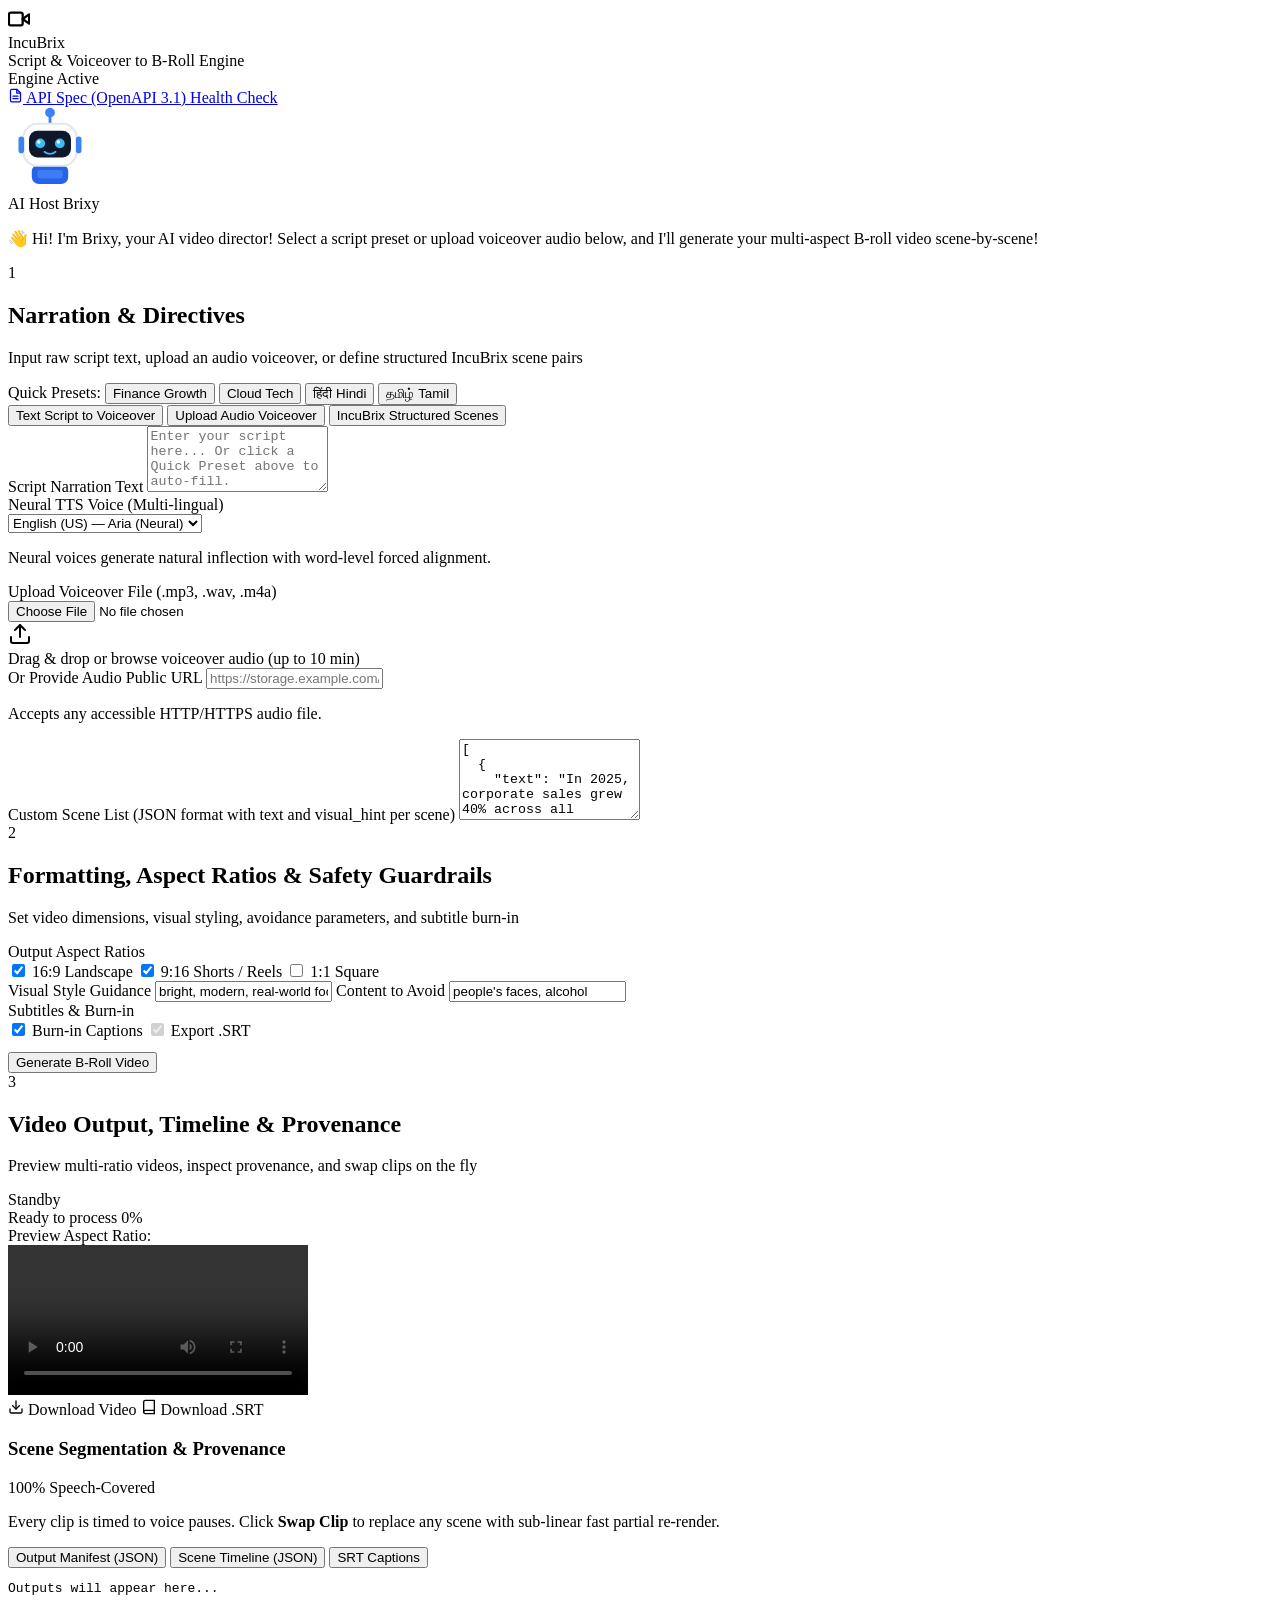
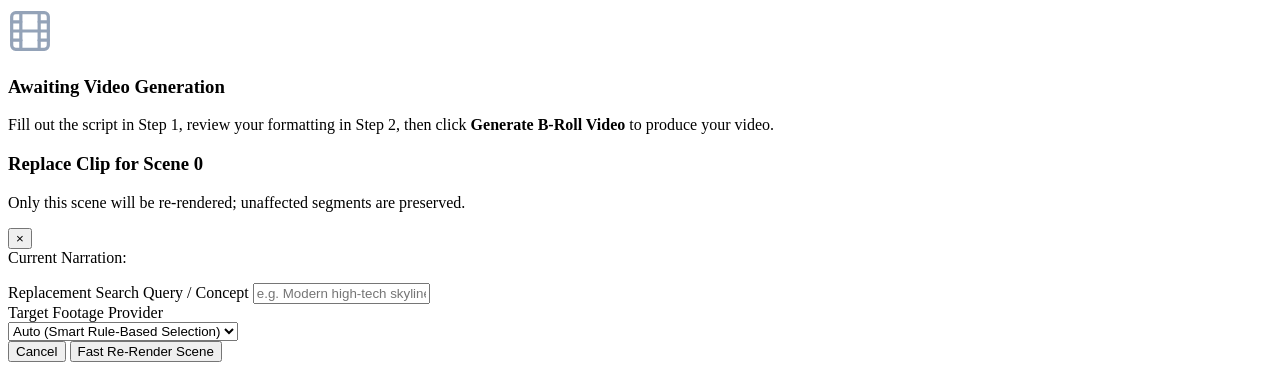
==== src/web/index.html @ a2de3a5d "feat(character): embed animated AI character presenter in video clips + Brixy animated mascot compan" ====
<!DOCTYPE html>
<html lang="en">
<head>
  <meta charset="UTF-8">
  <meta name="viewport" content="width=device-width, initial-scale=1.0">
  <title>IncuBrix — Script & Voiceover to B-Roll Video Engine</title>
  <link rel="stylesheet" href="/static/style.css">
  <link rel="preconnect" href="https://fonts.googleapis.com">
  <link rel="preconnect" href="https://fonts.gstatic.com" crossorigin>
  <link href="https://fonts.googleapis.com/css2?family=Plus+Jakarta+Sans:wght@400;500;600;700;800&family=JetBrains+Mono:wght@400;500&display=swap" rel="stylesheet">
</head>
<body>
  <!-- Header -->
  <header class="app-header">
    <div class="header-container">
      <div class="brand">
        <div class="brand-icon">
          <svg width="22" height="22" viewBox="0 0 24 24" fill="none" stroke="currentColor" stroke-width="2.5" stroke-linecap="round" stroke-linejoin="round">
            <polygon points="23 7 16 12 23 17 23 7"></polygon>
            <rect x="1" y="5" width="15" height="14" rx="2" ry="2"></rect>
          </svg>
        </div>
        <div>
          <div class="brand-title">IncuBrix</div>
          <div class="brand-subtitle">Script & Voiceover to B-Roll Engine</div>
        </div>
      </div>
      <div class="header-actions">
        <div class="status-pill status-ready" id="service-status">
          <span class="status-dot"></span>
          <span>Engine Active</span>
        </div>
        <a href="/docs" target="_blank" class="nav-link">
          <svg width="15" height="15" viewBox="0 0 24 24" fill="none" stroke="currentColor" stroke-width="2" stroke-linecap="round" stroke-linejoin="round">
            <path d="M14 2H6a2 2 0 0 0-2 2v16a2 2 0 0 0 2 2h12a2 2 0 0 0 2-2V8z"></path>
            <polyline points="14 2 14 8 20 8"></polyline>
            <line x1="16" y1="13" x2="8" y2="13"></line>
            <line x1="16" y1="17" x2="8" y2="17"></line>
          </svg>
          API Spec (OpenAPI 3.1)
        </a>
        <a href="/health" target="_blank" class="nav-link">Health Check</a>
      </div>
    </div>
  </header>

  <!-- Main Container -->
  <main class="main-container">
    <div class="flow-layout">
      
      <!-- Animated Character Mascot Companion (Brixy) -->
      <section class="mascot-banner">
        <div class="mascot-container">
          <div class="mascot-avatar">
            <svg class="mascot-svg" viewBox="0 0 120 120" width="84" height="84">
              <!-- Antenna with pulsating light -->
              <line x1="60" y1="26" x2="60" y2="10" stroke="#3b82f6" stroke-width="4" stroke-linecap="round"/>
              <circle cx="60" cy="8" r="7" fill="#3b82f6" class="mascot-antenna-glow"/>
              
              <!-- Body / Base -->
              <rect x="34" y="82" width="52" height="28" rx="10" fill="#2563eb"/>
              <rect x="42" y="90" width="36" height="12" rx="4" fill="#60a5fa" opacity="0.4"/>

              <!-- Robot Head -->
              <rect x="22" y="24" width="76" height="60" rx="20" fill="#ffffff" stroke="#e2e8f0" stroke-width="3"/>
              
              <!-- Visor Screen -->
              <rect x="30" y="34" width="60" height="38" rx="12" fill="#0f172a"/>
              
              <!-- Expressive Eyes with Blinking Animation -->
              <g class="mascot-eyes">
                <circle cx="46" cy="52" r="7" fill="#38bdf8"/>
                <circle cx="44" cy="50" r="2.5" fill="#ffffff"/>
                <circle cx="74" cy="52" r="7" fill="#38bdf8"/>
                <circle cx="72" cy="50" r="2.5" fill="#ffffff"/>
              </g>

              <!-- Cute Smiling Mouth -->
              <path d="M52 64 Q60 70 68 64" fill="none" stroke="#38bdf8" stroke-width="2.5" stroke-linecap="round"/>

              <!-- Headphone ear muffs -->
              <rect x="15" y="42" width="8" height="24" rx="4" fill="#3b82f6"/>
              <rect x="97" y="42" width="8" height="24" rx="4" fill="#3b82f6"/>
            </svg>
          </div>
          <div class="mascot-bubble">
            <div class="mascot-header">
              <span class="mascot-badge">AI Host</span>
              <span class="mascot-name">Brixy</span>
            </div>
            <p id="mascot-message">👋 Hi! I'm Brixy, your AI video director! Select a script preset or upload voiceover audio below, and I'll generate your multi-aspect B-roll video scene-by-scene!</p>
          </div>
        </div>
      </section>

      <!-- STEP 1: Full-Width Narration & Directives -->
      <section class="card full-width-card">
        <div class="card-title-bar">
          <div class="step-num">1</div>
          <div class="flex-1">
            <h2>Narration & Directives</h2>
            <p class="card-caption">Input raw script text, upload an audio voiceover, or define structured IncuBrix scene pairs</p>
          </div>
          <div class="presets-bar">
            <span class="preset-label">Quick Presets:</span>
            <button type="button" class="preset-btn" id="preset-finance">Finance Growth</button>
            <button type="button" class="preset-btn" id="preset-cloud">Cloud Tech</button>
            <button type="button" class="preset-btn" id="preset-hindi">हिंदी Hindi</button>
            <button type="button" class="preset-btn" id="preset-tamil">தமிழ் Tamil</button>
          </div>
        </div>

        <!-- Segmented Mode Control Tabs -->
        <div class="segmented-control">
          <button class="seg-btn active" data-tab="tab-script">Text Script to Voiceover</button>
          <button class="seg-btn" data-tab="tab-audio">Upload Audio Voiceover</button>
          <button class="seg-btn" data-tab="tab-scenes">IncuBrix Structured Scenes</button>
        </div>

        <!-- Tab 1: Text Script -->
        <div class="tab-pane active" id="tab-script">
          <div class="two-col-grid">
            <div class="field-group flex-2">
              <label for="script-text">Script Narration Text</label>
              <textarea id="script-text" rows="4" placeholder="Enter your script here... Or click a Quick Preset above to auto-fill."></textarea>
            </div>
            <div class="field-group flex-1">
              <label for="tts-voice">Neural TTS Voice (Multi-lingual)</label>
              <div class="select-wrapper">
                <select id="tts-voice">
                  <option value="en-US-AriaNeural">English (US) — Aria (Neural)</option>
                  <option value="en-IN-female">English (India) — Neerja</option>
                  <option value="en-IN-male">English (India) — Prabhat</option>
                  <option value="hi-IN-female">Hindi — Swara (Neural)</option>
                  <option value="hi-IN-male">Hindi — Madhur (Neural)</option>
                  <option value="ta-IN-female">Tamil — Pallavi (Neural)</option>
                  <option value="ta-IN-male">Tamil — Valluvar (Neural)</option>
                </select>
              </div>
              <p class="field-hint">Neural voices generate natural inflection with word-level forced alignment.</p>
            </div>
          </div>
        </div>

        <!-- Tab 2: Audio File / URL -->
        <div class="tab-pane" id="tab-audio">
          <div class="two-col-grid">
            <div class="field-group flex-1">
              <label for="audio-upload">Upload Voiceover File (.mp3, .wav, .m4a)</label>
              <div class="file-upload-box" id="dropzone">
                <input type="file" id="audio-upload" accept="audio/mp3,audio/wav,audio/m4a,audio/*">
                <div class="upload-icon">
                  <svg width="24" height="24" viewBox="0 0 24 24" fill="none" stroke="currentColor" stroke-width="2" stroke-linecap="round" stroke-linejoin="round">
                    <path d="M21 15v4a2 2 0 0 1-2 2H5a2 2 0 0 1-2-2v-4"></path>
                    <polyline points="17 8 12 3 7 8"></polyline>
                    <line x1="12" y1="3" x2="12" y2="15"></line>
                  </svg>
                </div>
                <span id="upload-filename">Drag & drop or browse voiceover audio (up to 10 min)</span>
              </div>
            </div>
            <div class="field-group flex-1">
              <label for="audio-url">Or Provide Audio Public URL</label>
              <input type="url" id="audio-url" placeholder="https://storage.example.com/voiceover.mp3">
              <p class="field-hint">Accepts any accessible HTTP/HTTPS audio file.</p>
            </div>
          </div>
        </div>

        <!-- Tab 3: IncuBrix Scenes -->
        <div class="tab-pane" id="tab-scenes">
          <div class="field-group">
            <label for="scenes-json">Custom Scene List (JSON format with text and visual_hint per scene)</label>
            <textarea id="scenes-json" rows="5" class="code-editor">[
  {
    "text": "In 2025, corporate sales grew 40% across all markets.",
    "visual_hint": "Modern financial growth analytics dashboard on tablet"
  },
  {
    "text": "Our engineering relies on automated cloud computing infrastructure.",
    "visual_hint": "High-tech data center server room glowing blue LED racks"
  },
  {
    "text": "True partnership and trust is earned slowly.",
    "visual_hint": "Professional business handshake in modern office sunlight"
  }
]</textarea>
          </div>
        </div>
      </section>

      <!-- STEP 2: Full-Width Formatting & Content Guardrails -->
      <section class="card full-width-card">
        <div class="card-title-bar">
          <div class="step-num">2</div>
          <div>
            <h2>Formatting, Aspect Ratios & Safety Guardrails</h2>
            <p class="card-caption">Set video dimensions, visual styling, avoidance parameters, and subtitle burn-in</p>
          </div>
        </div>

        <div class="three-col-grid">
          <!-- Col 1: Aspect Ratios -->
          <div class="field-group">
            <label>Output Aspect Ratios</label>
            <div class="pill-checkboxes">
              <label class="pill-check">
                <input type="checkbox" id="ratio-16-9" value="16:9" checked>
                <span class="pill-label">16:9 Landscape</span>
              </label>
              <label class="pill-check">
                <input type="checkbox" id="ratio-9-16" value="9:16" checked>
                <span class="pill-label">9:16 Shorts / Reels</span>
              </label>
              <label class="pill-check">
                <input type="checkbox" id="ratio-1-1" value="1:1">
                <span class="pill-label">1:1 Square</span>
              </label>
            </div>
          </div>

          <!-- Col 2: Style & Avoid -->
          <div class="field-group">
            <label for="video-style">Visual Style Guidance</label>
            <input type="text" id="video-style" value="bright, modern, real-world footage">
            <label for="avoid-keywords" style="margin-top: 10px;">Content to Avoid</label>
            <input type="text" id="avoid-keywords" placeholder="e.g. people's faces, alcohol" value="people's faces, alcohol">
          </div>

          <!-- Col 3: Subtitles & Action Button -->
          <div class="field-group">
            <label>Subtitles & Burn-in</label>
            <div class="pill-checkboxes" style="margin-bottom: 12px;">
              <label class="pill-check">
                <input type="checkbox" id="burn-in-captions" checked>
                <span class="pill-label">Burn-in Captions</span>
              </label>
              <label class="pill-check">
                <input type="checkbox" id="generate-srt" checked disabled>
                <span class="pill-label">Export .SRT</span>
              </label>
            </div>

            <!-- Prominent Generation Button -->
            <button id="btn-generate" class="submit-btn">
              <span id="btn-text">Generate B-Roll Video</span>
              <span id="btn-spinner" class="spinner-dot hidden"></span>
            </button>
          </div>
        </div>
      </section>

      <!-- STEP 3: Full-Width Video Output, Timeline & Provenance -->
      <section class="card full-width-card output-card">
        <div class="card-title-bar justify-between">
          <div class="flex-align-center gap-3">
            <div class="step-num step-accent">3</div>
            <div>
              <h2>Video Output, Timeline & Provenance</h2>
              <p class="card-caption">Preview multi-ratio videos, inspect provenance, and swap clips on the fly</p>
            </div>
          </div>
          <span class="status-badge" id="job-status-badge">Standby</span>
        </div>

        <!-- Progress Track -->
        <div class="progress-box" id="progress-container">
          <div class="progress-header">
            <span id="progress-step-text" class="step-label">Ready to process</span>
            <span id="progress-percent" class="percent-label">0%</span>
          </div>
          <div class="progress-track">
            <div class="progress-fill" id="progress-bar" style="width: 0%"></div>
          </div>
        </div>

        <!-- Video Player & Scene Timeline Display -->
        <div class="player-wrapper hidden" id="video-player-wrapper">
          <div class="output-two-col">
            <!-- Left: Video Player & Downloads -->
            <div class="video-column">
              <div class="aspect-bar">
                <span class="aspect-label">Preview Aspect Ratio:</span>
                <div class="ratio-tabs" id="ratio-buttons">
                  <!-- Dynamically populated buttons -->
                </div>
              </div>
              
              <div class="video-viewport">
                <video id="main-video" controls playsinline></video>
              </div>

              <div class="action-bar">
                <a id="btn-download-video" class="btn-action btn-primary-action" download>
                  <svg width="16" height="16" viewBox="0 0 24 24" fill="none" stroke="currentColor" stroke-width="2" stroke-linecap="round" stroke-linejoin="round">
                    <path d="M21 15v4a2 2 0 0 1-2 2H5a2 2 0 0 1-2-2v-4"></path>
                    <polyline points="7 10 12 15 17 10"></polyline>
                    <line x1="12" y1="15" x2="12" y2="3"></line>
                  </svg>
                  Download Video
                </a>
                <a id="btn-download-srt" class="btn-action btn-secondary-action" download>
                  <svg width="16" height="16" viewBox="0 0 24 24" fill="none" stroke="currentColor" stroke-width="2" stroke-linecap="round" stroke-linejoin="round">
                    <path d="M4 19.5A2.5 2.5 0 0 1 6.5 17H20"></path>
                    <path d="M6.5 2H20v20H6.5A2.5 2.5 0 0 1 4 19.5v-15A2.5 2.5 0 0 1 6.5 2z"></path>
                  </svg>
                  Download .SRT
                </a>
              </div>
            </div>

            <!-- Right: Interactive Scene Timeline -->
            <div class="timeline-column" id="timeline-container">
              <div class="timeline-title-row">
                <h3>Scene Segmentation & Provenance</h3>
                <span class="clean-badge">100% Speech-Covered</span>
              </div>
              <p class="timeline-hint">Every clip is timed to voice pauses. Click <strong>Swap Clip</strong> to replace any scene with sub-linear fast partial re-render.</p>
              <div class="scene-stream" id="scene-list">
                <!-- Dynamically populated scene cards -->
              </div>
            </div>
          </div>
        </div>

        <!-- Inspection Tabs (Timeline / SRT / Manifest) -->
        <div class="inspector-box hidden" id="inspect-section">
          <div class="inspector-tabs">
            <button class="inspect-btn active" data-inspect="inspect-manifest">Output Manifest (JSON)</button>
            <button class="inspect-btn" data-inspect="inspect-timeline">Scene Timeline (JSON)</button>
            <button class="inspect-btn" data-inspect="inspect-srt">SRT Captions</button>
          </div>
          <div class="inspector-content">
            <pre id="inspect-content" class="code-view">Outputs will appear here...</pre>
          </div>
        </div>

        <!-- Empty State Prompt -->
        <div class="empty-placeholder" id="empty-state">
          <div class="empty-graphic">
            <svg width="44" height="44" viewBox="0 0 24 24" fill="none" stroke="#94a3b8" stroke-width="1.75" stroke-linecap="round" stroke-linejoin="round">
              <rect x="2" y="2" width="20" height="20" rx="2.18" ry="2.18"></rect>
              <line x1="7" y1="2" x2="7" y2="22"></line>
              <line x1="17" y1="2" x2="17" y2="22"></line>
              <line x1="2" y1="12" x2="22" y2="12"></line>
              <line x1="2" y1="7" x2="7" y2="7"></line>
              <line x1="2" y1="17" x2="7" y2="17"></line>
              <line x1="17" y1="17" x2="22" y2="17"></line>
              <line x1="17" y1="7" x2="22" y2="7"></line>
            </svg>
          </div>
          <h3>Awaiting Video Generation</h3>
          <p>Fill out the script in Step 1, review your formatting in Step 2, then click <strong>Generate B-Roll Video</strong> to produce your video.</p>
        </div>
      </section>

    </div>
  </main>

  <!-- Swap Clip Modal -->
  <div class="modal-backdrop hidden" id="swap-modal">
    <div class="modal-card">
      <div class="modal-head">
        <div>
          <h3>Replace Clip for Scene <span id="swap-scene-idx">0</span></h3>
          <p class="modal-sub">Only this scene will be re-rendered; unaffected segments are preserved.</p>
        </div>
        <button class="modal-dismiss" id="btn-close-modal">&times;</button>
      </div>
      <div class="modal-body">
        <div class="quote-box">
          <span class="quote-label">Current Narration:</span>
          <p id="swap-scene-narration"></p>
        </div>
        <div class="field-group">
          <label for="swap-query">Replacement Search Query / Concept</label>
          <input type="text" id="swap-query" placeholder="e.g. Modern high-tech skyline at sunset">
        </div>
        <div class="field-group">
          <label for="swap-source">Target Footage Provider</label>
          <div class="select-wrapper">
            <select id="swap-source">
              <option value="auto">Auto (Smart Rule-Based Selection)</option>
              <option value="pexels">Pexels Commercial Stock API</option>
              <option value="pixabay">Pixabay Commercial Stock API</option>
              <option value="ai_gen">IncuBrix Kinetic Synthesis</option>
            </select>
          </div>
        </div>
      </div>
      <div class="modal-foot">
        <button class="btn-action btn-secondary-action" id="btn-cancel-swap">Cancel</button>
        <button class="btn-action btn-primary-action" id="btn-confirm-swap">Fast Re-Render Scene</button>
      </div>
    </div>
  </div>

  <script src="/static/app.js"></script>
</body>
</html>
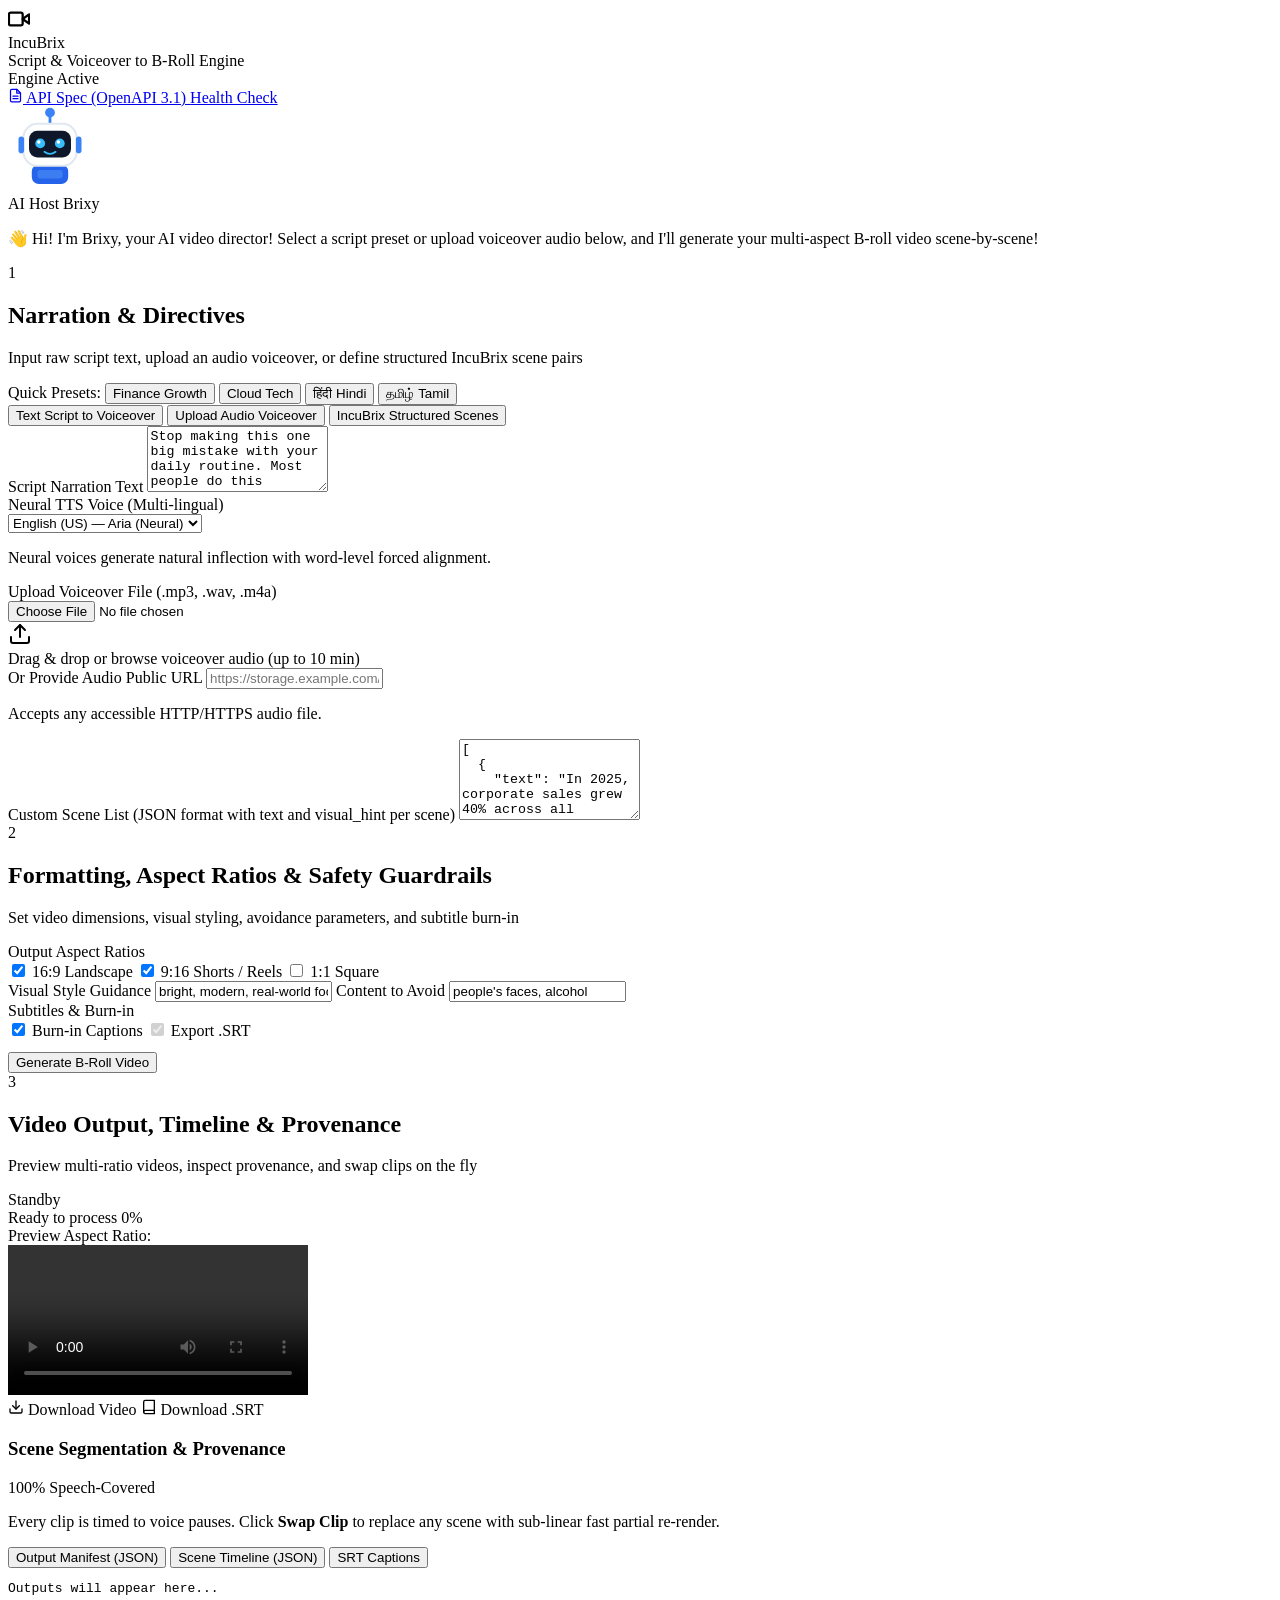
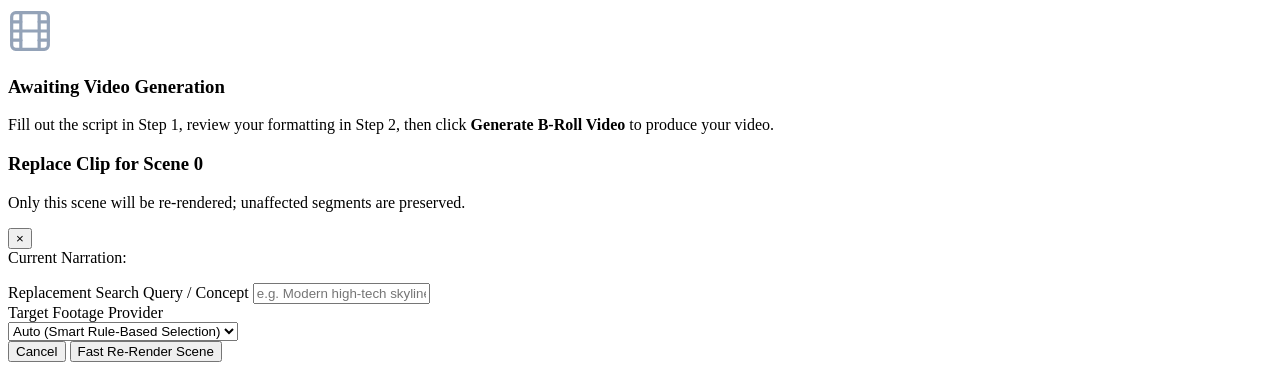
==== commit 06aa41d6: "feat: Add 11 content-specific interactive animation themes with authentic lip sync and structured sc" ====
--- a/src/web/index.html
+++ b/src/web/index.html
@@ -122,7 +122,7 @@
           <div class="two-col-grid">
             <div class="field-group flex-2">
               <label for="script-text">Script Narration Text</label>
-              <textarea id="script-text" rows="4" placeholder="Enter your script here... Or click a Quick Preset above to auto-fill."></textarea>
+              <textarea id="script-text" rows="4" placeholder="Enter your script here... Or click a Quick Preset above to auto-fill.">Stop making this one big mistake with your daily routine. Most people do this entirely wrong, which actually wastes your valuable time and completely ruins your results in less than a week. Instead, try this simple tweak, make your very first move quick and then immediately lock in your focus. It takes less than 5 seconds to do and fixes the problem instantly. If you want the full breakdown sent straight to your inbox, drop a yes in the comments right now.</textarea>
             </div>
             <div class="field-group flex-1">
               <label for="tts-voice">Neural TTS Voice (Multi-lingual)</label>
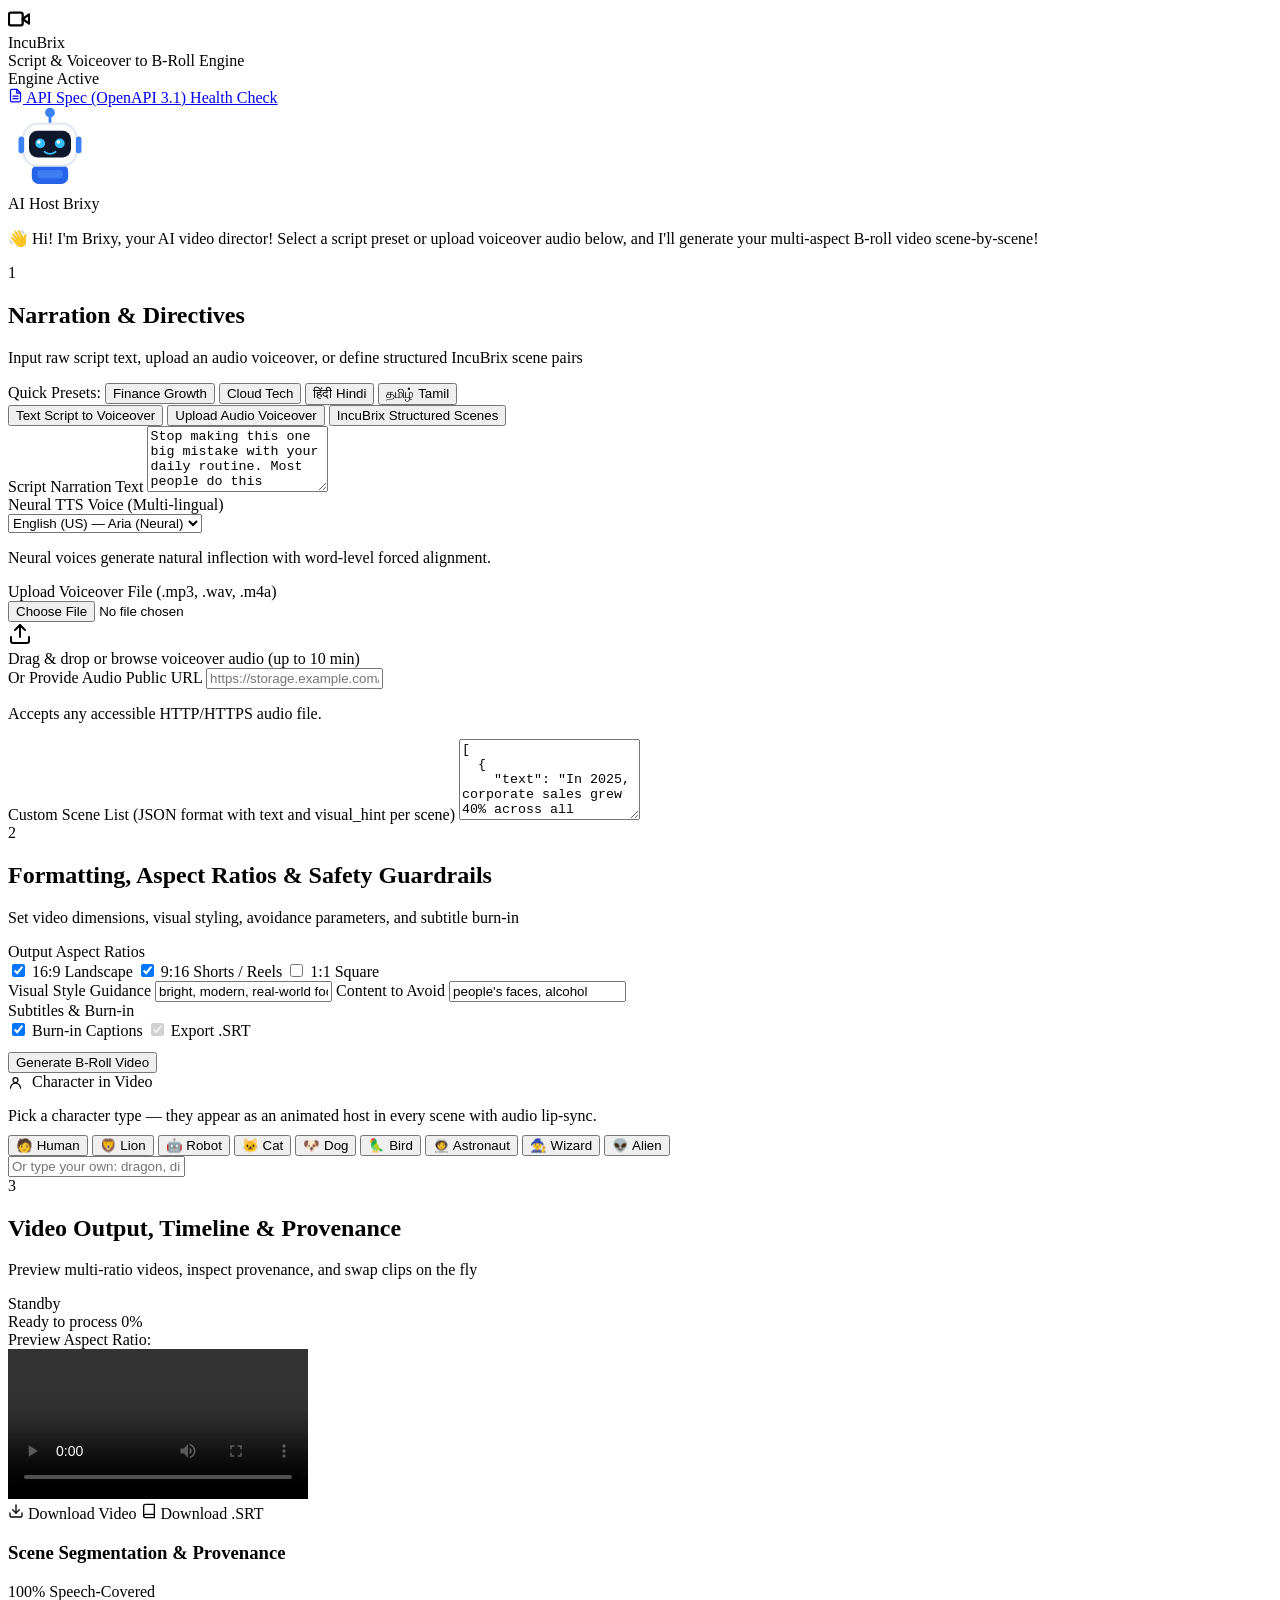
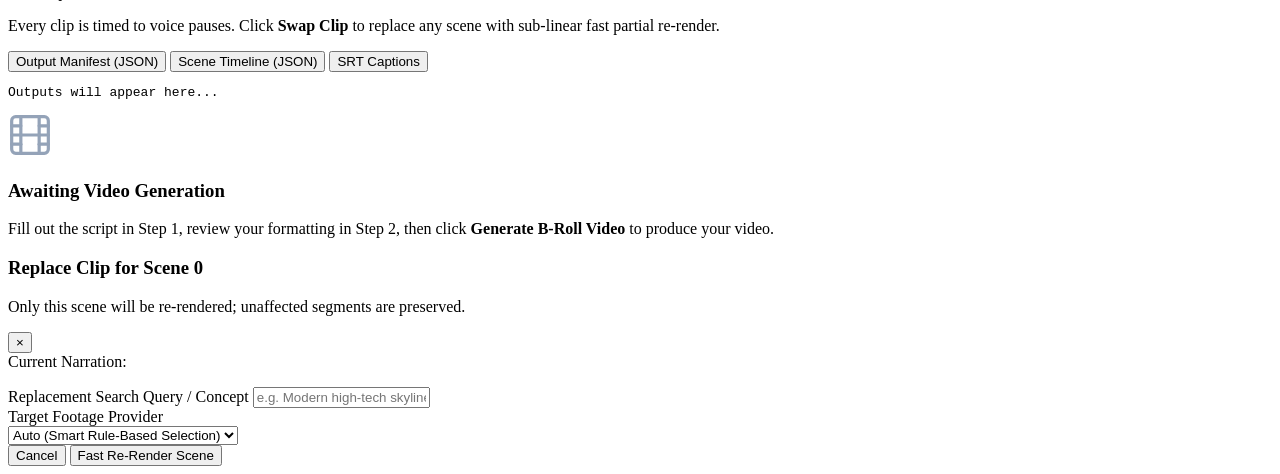
==== commit fa601dbd: "feat: Character Box — users can pick lion, robot, cat, dog, bird, astronaut, wizard, alien or type a" ====
--- a/src/web/index.html
+++ b/src/web/index.html
@@ -248,7 +248,31 @@
             </button>
           </div>
         </div>
+
+        <!-- ── Character Box ── -->
+        <div class="character-box-section">
+          <label class="character-box-label">
+            <svg width="15" height="15" viewBox="0 0 24 24" fill="none" stroke="currentColor" stroke-width="2" stroke-linecap="round" stroke-linejoin="round" style="display:inline;vertical-align:middle;margin-right:5px"><circle cx="12" cy="8" r="4"/><path d="M20 21a8 8 0 1 0-16 0"/></svg>
+            Character in Video
+          </label>
+          <p class="field-hint" style="margin-bottom:10px">Pick a character type — they appear as an animated host in every scene with audio lip-sync.</p>
+          <div class="char-chips" id="char-chips">
+            <button type="button" class="char-chip active" data-char="human">&#x1F9D1; Human</button>
+            <button type="button" class="char-chip" data-char="lion">&#x1F981; Lion</button>
+            <button type="button" class="char-chip" data-char="robot">&#x1F916; Robot</button>
+            <button type="button" class="char-chip" data-char="cat">&#x1F431; Cat</button>
+            <button type="button" class="char-chip" data-char="dog">&#x1F436; Dog</button>
+            <button type="button" class="char-chip" data-char="bird">&#x1F99C; Bird</button>
+            <button type="button" class="char-chip" data-char="astronaut">&#x1F9D1;&#x200D;&#x1F680; Astronaut</button>
+            <button type="button" class="char-chip" data-char="wizard">&#x1F9D9; Wizard</button>
+            <button type="button" class="char-chip" data-char="alien">&#x1F47D; Alien</button>
+          </div>
+          <div class="char-custom-row">
+            <input type="text" id="character-type-input" placeholder="Or type your own: dragon, dinosaur, knight, fox…" maxlength="40">
+          </div>
+        </div>
       </section>
+
 
       <!-- STEP 3: Full-Width Video Output, Timeline & Provenance -->
       <section class="card full-width-card output-card">
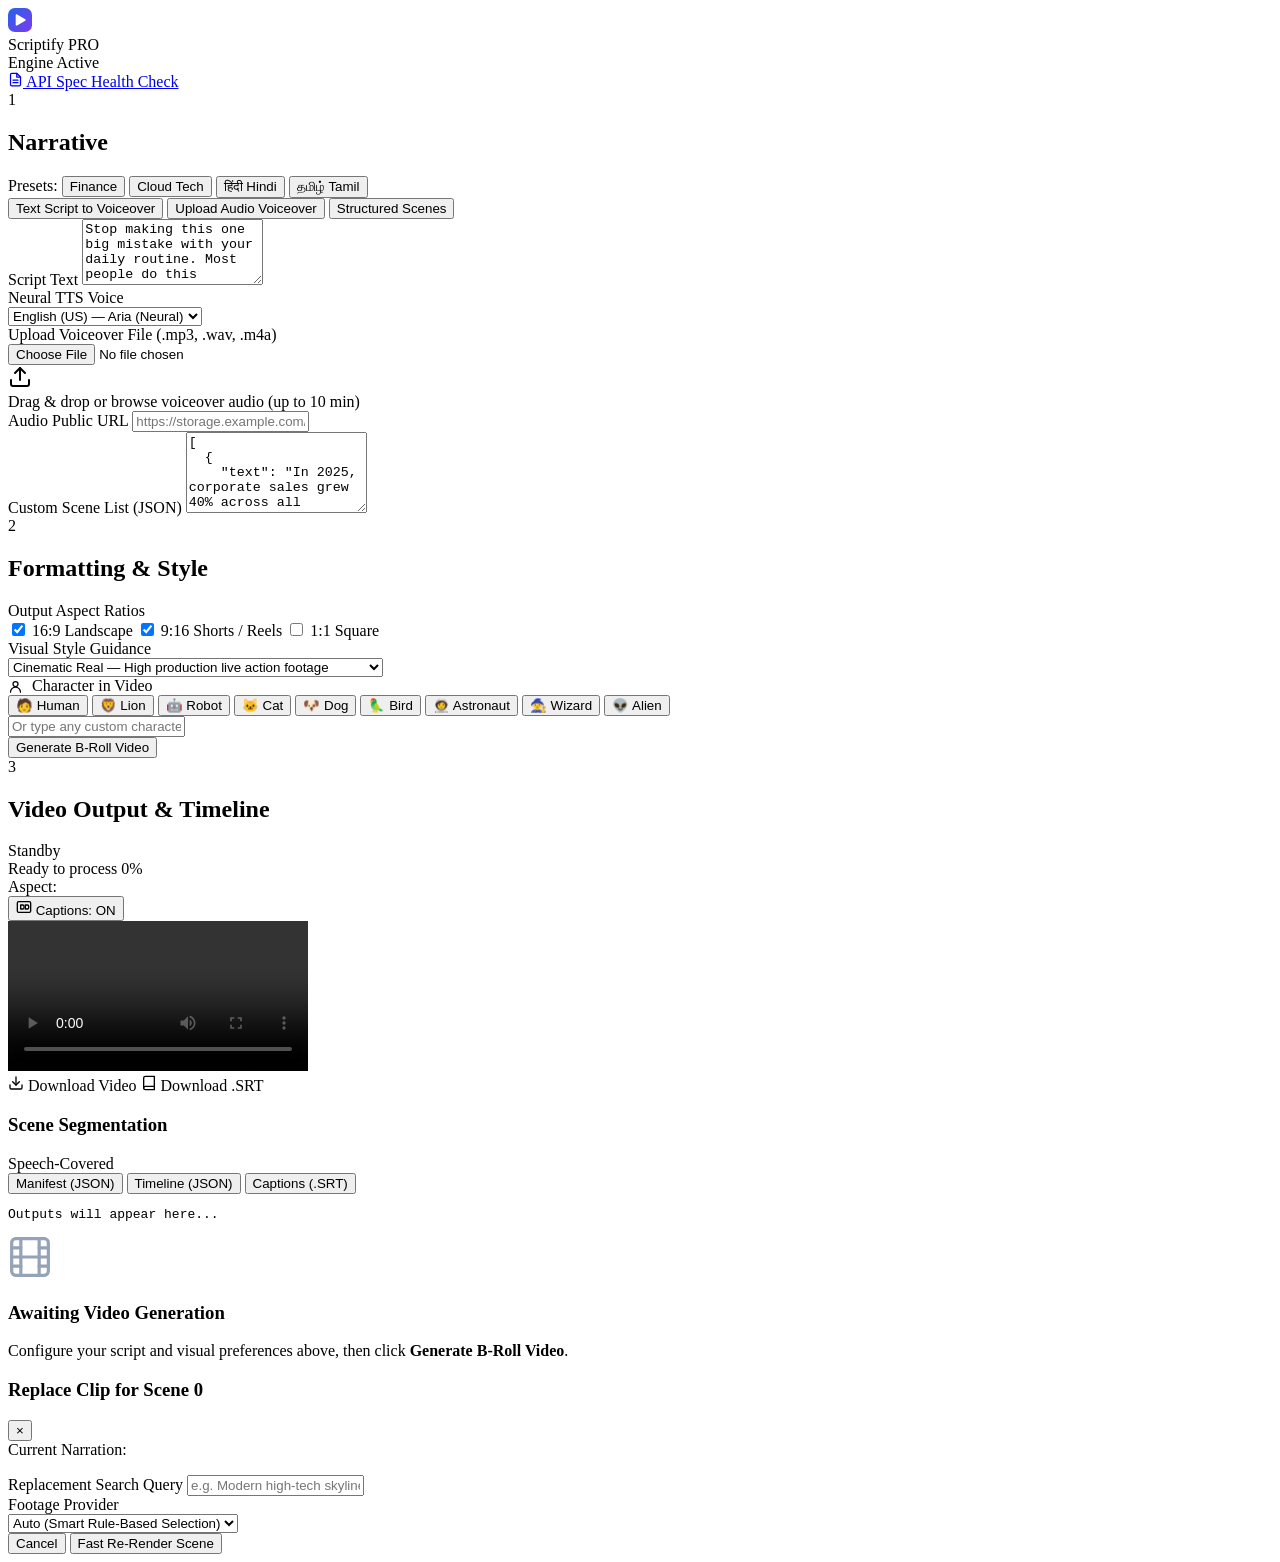
==== commit 30a53f52: "feat: Upgrade UI to Scriptify with custom logo, caption on/off toggle, full-width vertical layout, a" ====
--- a/src/web/index.html
+++ b/src/web/index.html
@@ -3,7 +3,7 @@
 <head>
   <meta charset="UTF-8">
   <meta name="viewport" content="width=device-width, initial-scale=1.0">
-  <title>IncuBrix — Script & Voiceover to B-Roll Video Engine</title>
+  <title>Scriptify — Video Engine</title>
   <link rel="stylesheet" href="/static/style.css">
   <link rel="preconnect" href="https://fonts.googleapis.com">
   <link rel="preconnect" href="https://fonts.gstatic.com" crossorigin>
@@ -14,15 +14,22 @@
   <header class="app-header">
     <div class="header-container">
       <div class="brand">
-        <div class="brand-icon">
-          <svg width="22" height="22" viewBox="0 0 24 24" fill="none" stroke="currentColor" stroke-width="2.5" stroke-linecap="round" stroke-linejoin="round">
-            <polygon points="23 7 16 12 23 17 23 7"></polygon>
-            <rect x="1" y="5" width="15" height="14" rx="2" ry="2"></rect>
+        <div class="brand-logo">
+          <!-- Sleek modern Scriptify S play-icon logo -->
+          <svg width="24" height="24" viewBox="0 0 28 28" fill="none" xmlns="http://www.w3.org/2000/svg">
+            <rect width="28" height="28" rx="8" fill="url(#scriptifyGrad)"/>
+            <path d="M9 8.5C9 7.67157 9.89543 7.15356 10.6128 7.56918L20.127 13.0692C20.8444 13.4848 20.8444 14.5152 20.127 14.9308L10.6128 20.4308C9.89543 20.8464 9 20.3284 9 19.5V8.5Z" fill="white"/>
+            <defs>
+              <linearGradient id="scriptifyGrad" x1="0" y1="0" x2="28" y2="28" gradientUnits="userSpaceOnUse">
+                <stop stop-color="#2563EB"/>
+                <stop offset="1" stop-color="#7C3AED"/>
+              </linearGradient>
+            </defs>
           </svg>
         </div>
-        <div>
-          <div class="brand-title">IncuBrix</div>
-          <div class="brand-subtitle">Script & Voiceover to B-Roll Engine</div>
+        <div class="brand-text">
+          <span class="brand-name">Scriptify</span>
+          <span class="brand-badge">PRO</span>
         </div>
       </div>
       <div class="header-actions">
@@ -37,7 +44,7 @@
             <line x1="16" y1="13" x2="8" y2="13"></line>
             <line x1="16" y1="17" x2="8" y2="17"></line>
           </svg>
-          API Spec (OpenAPI 3.1)
+          API Spec
         </a>
         <a href="/health" target="_blank" class="nav-link">Health Check</a>
       </div>
@@ -47,63 +54,17 @@
   <!-- Main Container -->
   <main class="main-container">
     <div class="flow-layout">
-      
-      <!-- Animated Character Mascot Companion (Brixy) -->
-      <section class="mascot-banner">
-        <div class="mascot-container">
-          <div class="mascot-avatar">
-            <svg class="mascot-svg" viewBox="0 0 120 120" width="84" height="84">
-              <!-- Antenna with pulsating light -->
-              <line x1="60" y1="26" x2="60" y2="10" stroke="#3b82f6" stroke-width="4" stroke-linecap="round"/>
-              <circle cx="60" cy="8" r="7" fill="#3b82f6" class="mascot-antenna-glow"/>
-              
-              <!-- Body / Base -->
-              <rect x="34" y="82" width="52" height="28" rx="10" fill="#2563eb"/>
-              <rect x="42" y="90" width="36" height="12" rx="4" fill="#60a5fa" opacity="0.4"/>
-
-              <!-- Robot Head -->
-              <rect x="22" y="24" width="76" height="60" rx="20" fill="#ffffff" stroke="#e2e8f0" stroke-width="3"/>
-              
-              <!-- Visor Screen -->
-              <rect x="30" y="34" width="60" height="38" rx="12" fill="#0f172a"/>
-              
-              <!-- Expressive Eyes with Blinking Animation -->
-              <g class="mascot-eyes">
-                <circle cx="46" cy="52" r="7" fill="#38bdf8"/>
-                <circle cx="44" cy="50" r="2.5" fill="#ffffff"/>
-                <circle cx="74" cy="52" r="7" fill="#38bdf8"/>
-                <circle cx="72" cy="50" r="2.5" fill="#ffffff"/>
-              </g>
-
-              <!-- Cute Smiling Mouth -->
-              <path d="M52 64 Q60 70 68 64" fill="none" stroke="#38bdf8" stroke-width="2.5" stroke-linecap="round"/>
-
-              <!-- Headphone ear muffs -->
-              <rect x="15" y="42" width="8" height="24" rx="4" fill="#3b82f6"/>
-              <rect x="97" y="42" width="8" height="24" rx="4" fill="#3b82f6"/>
-            </svg>
-          </div>
-          <div class="mascot-bubble">
-            <div class="mascot-header">
-              <span class="mascot-badge">AI Host</span>
-              <span class="mascot-name">Brixy</span>
-            </div>
-            <p id="mascot-message">👋 Hi! I'm Brixy, your AI video director! Select a script preset or upload voiceover audio below, and I'll generate your multi-aspect B-roll video scene-by-scene!</p>
-          </div>
-        </div>
-      </section>
-
-      <!-- STEP 1: Full-Width Narration & Directives -->
+
+      <!-- STEP 1: Full-Width Narrative Card -->
       <section class="card full-width-card">
-        <div class="card-title-bar">
-          <div class="step-num">1</div>
-          <div class="flex-1">
-            <h2>Narration & Directives</h2>
-            <p class="card-caption">Input raw script text, upload an audio voiceover, or define structured IncuBrix scene pairs</p>
+        <div class="card-header-row">
+          <div class="step-badge">
+            <span class="step-num">1</span>
+            <h2>Narrative</h2>
           </div>
           <div class="presets-bar">
-            <span class="preset-label">Quick Presets:</span>
-            <button type="button" class="preset-btn" id="preset-finance">Finance Growth</button>
+            <span class="preset-label">Presets:</span>
+            <button type="button" class="preset-btn" id="preset-finance">Finance</button>
             <button type="button" class="preset-btn" id="preset-cloud">Cloud Tech</button>
             <button type="button" class="preset-btn" id="preset-hindi">हिंदी Hindi</button>
             <button type="button" class="preset-btn" id="preset-tamil">தமிழ் Tamil</button>
@@ -114,18 +75,18 @@
         <div class="segmented-control">
           <button class="seg-btn active" data-tab="tab-script">Text Script to Voiceover</button>
           <button class="seg-btn" data-tab="tab-audio">Upload Audio Voiceover</button>
-          <button class="seg-btn" data-tab="tab-scenes">IncuBrix Structured Scenes</button>
+          <button class="seg-btn" data-tab="tab-scenes">Structured Scenes</button>
         </div>
 
         <!-- Tab 1: Text Script -->
         <div class="tab-pane active" id="tab-script">
-          <div class="two-col-grid">
-            <div class="field-group flex-2">
-              <label for="script-text">Script Narration Text</label>
-              <textarea id="script-text" rows="4" placeholder="Enter your script here... Or click a Quick Preset above to auto-fill.">Stop making this one big mistake with your daily routine. Most people do this entirely wrong, which actually wastes your valuable time and completely ruins your results in less than a week. Instead, try this simple tweak, make your very first move quick and then immediately lock in your focus. It takes less than 5 seconds to do and fixes the problem instantly. If you want the full breakdown sent straight to your inbox, drop a yes in the comments right now.</textarea>
-            </div>
-            <div class="field-group flex-1">
-              <label for="tts-voice">Neural TTS Voice (Multi-lingual)</label>
+          <div class="form-vertical-flow">
+            <div class="field-group full-width-group">
+              <label for="script-text">Script Text</label>
+              <textarea id="script-text" rows="4" placeholder="Enter your script here... Or pick a preset above.">Stop making this one big mistake with your daily routine. Most people do this entirely wrong, which actually wastes your valuable time and completely ruins your results in less than a week. Instead, try this simple tweak, make your very first move quick and then immediately lock in your focus. It takes less than 5 seconds to do and fixes the problem instantly. If you want the full breakdown sent straight to your inbox, drop a yes in the comments right now.</textarea>
+            </div>
+            <div class="field-group full-width-group">
+              <label for="tts-voice">Neural TTS Voice</label>
               <div class="select-wrapper">
                 <select id="tts-voice">
                   <option value="en-US-AriaNeural">English (US) — Aria (Neural)</option>
@@ -137,15 +98,14 @@
                   <option value="ta-IN-male">Tamil — Valluvar (Neural)</option>
                 </select>
               </div>
-              <p class="field-hint">Neural voices generate natural inflection with word-level forced alignment.</p>
             </div>
           </div>
         </div>
 
         <!-- Tab 2: Audio File / URL -->
         <div class="tab-pane" id="tab-audio">
-          <div class="two-col-grid">
-            <div class="field-group flex-1">
+          <div class="form-vertical-flow">
+            <div class="field-group full-width-group">
               <label for="audio-upload">Upload Voiceover File (.mp3, .wav, .m4a)</label>
               <div class="file-upload-box" id="dropzone">
                 <input type="file" id="audio-upload" accept="audio/mp3,audio/wav,audio/m4a,audio/*">
@@ -159,19 +119,19 @@
                 <span id="upload-filename">Drag & drop or browse voiceover audio (up to 10 min)</span>
               </div>
             </div>
-            <div class="field-group flex-1">
-              <label for="audio-url">Or Provide Audio Public URL</label>
+            <div class="field-group full-width-group">
+              <label for="audio-url">Audio Public URL</label>
               <input type="url" id="audio-url" placeholder="https://storage.example.com/voiceover.mp3">
-              <p class="field-hint">Accepts any accessible HTTP/HTTPS audio file.</p>
-            </div>
-          </div>
-        </div>
-
-        <!-- Tab 3: IncuBrix Scenes -->
+            </div>
+          </div>
+        </div>
+
+        <!-- Tab 3: Structured Scenes -->
         <div class="tab-pane" id="tab-scenes">
-          <div class="field-group">
-            <label for="scenes-json">Custom Scene List (JSON format with text and visual_hint per scene)</label>
-            <textarea id="scenes-json" rows="5" class="code-editor">[
+          <div class="form-vertical-flow">
+            <div class="field-group full-width-group">
+              <label for="scenes-json">Custom Scene List (JSON)</label>
+              <textarea id="scenes-json" rows="5" class="code-editor">[
   {
     "text": "In 2025, corporate sales grew 40% across all markets.",
     "visual_hint": "Modern financial growth analytics dashboard on tablet"
@@ -185,25 +145,26 @@
     "visual_hint": "Professional business handshake in modern office sunlight"
   }
 ]</textarea>
+            </div>
           </div>
         </div>
       </section>
 
-      <!-- STEP 2: Full-Width Formatting & Content Guardrails -->
+      <!-- STEP 2: Full-Width Formatting & Visual Style Card -->
       <section class="card full-width-card">
-        <div class="card-title-bar">
-          <div class="step-num">2</div>
-          <div>
-            <h2>Formatting, Aspect Ratios & Safety Guardrails</h2>
-            <p class="card-caption">Set video dimensions, visual styling, avoidance parameters, and subtitle burn-in</p>
-          </div>
-        </div>
-
-        <div class="three-col-grid">
-          <!-- Col 1: Aspect Ratios -->
-          <div class="field-group">
+        <div class="card-header-row">
+          <div class="step-badge">
+            <span class="step-num">2</span>
+            <h2>Formatting & Style</h2>
+          </div>
+        </div>
+
+        <!-- Clean vertical group flow (no cluttered inlines) -->
+        <div class="form-vertical-flow">
+          <!-- Row 1: Aspect Ratios -->
+          <div class="field-group full-width-group">
             <label>Output Aspect Ratios</label>
-            <div class="pill-checkboxes">
+            <div class="pill-checkboxes full-width-pills">
               <label class="pill-check">
                 <input type="checkbox" id="ratio-16-9" value="16:9" checked>
                 <span class="pill-label">16:9 Landscape</span>
@@ -219,70 +180,59 @@
             </div>
           </div>
 
-          <!-- Col 2: Style & Avoid -->
-          <div class="field-group">
+          <!-- Row 2: Visual Style Guidance Select -->
+          <div class="field-group full-width-group">
             <label for="video-style">Visual Style Guidance</label>
-            <input type="text" id="video-style" value="bright, modern, real-world footage">
-            <label for="avoid-keywords" style="margin-top: 10px;">Content to Avoid</label>
-            <input type="text" id="avoid-keywords" placeholder="e.g. people's faces, alcohol" value="people's faces, alcohol">
-          </div>
-
-          <!-- Col 3: Subtitles & Action Button -->
-          <div class="field-group">
-            <label>Subtitles & Burn-in</label>
-            <div class="pill-checkboxes" style="margin-bottom: 12px;">
-              <label class="pill-check">
-                <input type="checkbox" id="burn-in-captions" checked>
-                <span class="pill-label">Burn-in Captions</span>
-              </label>
-              <label class="pill-check">
-                <input type="checkbox" id="generate-srt" checked disabled>
-                <span class="pill-label">Export .SRT</span>
-              </label>
-            </div>
-
-            <!-- Prominent Generation Button -->
-            <button id="btn-generate" class="submit-btn">
+            <div class="select-wrapper">
+              <select id="video-style">
+                <option value="cinematic-real">Cinematic Real — High production live action footage</option>
+                <option value="real-time">Real-Time — Modern dynamic real-world broadcast footage</option>
+                <option value="animation">Animation — Kinetic vector motion graphics & 2D styling</option>
+                <option value="film">Film — 35mm warm tone cinematic film look</option>
+                <option value="anime">Anime — Vibrant Japanese animation aesthetic</option>
+                <option value="pixar">Pixar — 3D vibrant studio character render style</option>
+              </select>
+            </div>
+          </div>
+
+          <!-- Row 3: Character Selection Box -->
+          <div class="field-group full-width-group character-box-wrapper">
+            <label class="character-box-label">
+              <svg width="15" height="15" viewBox="0 0 24 24" fill="none" stroke="currentColor" stroke-width="2" stroke-linecap="round" stroke-linejoin="round" style="display:inline;vertical-align:middle;margin-right:5px"><circle cx="12" cy="8" r="4"/><path d="M20 21a8 8 0 1 0-16 0"/></svg>
+              Character in Video
+            </label>
+            <div class="char-chips" id="char-chips">
+              <button type="button" class="char-chip active" data-char="human">&#x1F9D1; Human</button>
+              <button type="button" class="char-chip" data-char="lion">&#x1F981; Lion</button>
+              <button type="button" class="char-chip" data-char="robot">&#x1F916; Robot</button>
+              <button type="button" class="char-chip" data-char="cat">&#x1F431; Cat</button>
+              <button type="button" class="char-chip" data-char="dog">&#x1F436; Dog</button>
+              <button type="button" class="char-chip" data-char="bird">&#x1F99C; Bird</button>
+              <button type="button" class="char-chip" data-char="astronaut">&#x1F9D1;&#x200D;&#x1F680; Astronaut</button>
+              <button type="button" class="char-chip" data-char="wizard">&#x1F9D9; Wizard</button>
+              <button type="button" class="char-chip" data-char="alien">&#x1F47D; Alien</button>
+            </div>
+            <div class="char-custom-row">
+              <input type="text" id="character-type-input" placeholder="Or type any custom character: dragon, dinosaur, knight, fox…" maxlength="40">
+            </div>
+          </div>
+
+          <!-- Row 4: Action Button Full Width -->
+          <div class="field-group full-width-group submit-row">
+            <button id="btn-generate" class="submit-btn full-width-btn">
               <span id="btn-text">Generate B-Roll Video</span>
               <span id="btn-spinner" class="spinner-dot hidden"></span>
             </button>
           </div>
         </div>
-
-        <!-- ── Character Box ── -->
-        <div class="character-box-section">
-          <label class="character-box-label">
-            <svg width="15" height="15" viewBox="0 0 24 24" fill="none" stroke="currentColor" stroke-width="2" stroke-linecap="round" stroke-linejoin="round" style="display:inline;vertical-align:middle;margin-right:5px"><circle cx="12" cy="8" r="4"/><path d="M20 21a8 8 0 1 0-16 0"/></svg>
-            Character in Video
-          </label>
-          <p class="field-hint" style="margin-bottom:10px">Pick a character type — they appear as an animated host in every scene with audio lip-sync.</p>
-          <div class="char-chips" id="char-chips">
-            <button type="button" class="char-chip active" data-char="human">&#x1F9D1; Human</button>
-            <button type="button" class="char-chip" data-char="lion">&#x1F981; Lion</button>
-            <button type="button" class="char-chip" data-char="robot">&#x1F916; Robot</button>
-            <button type="button" class="char-chip" data-char="cat">&#x1F431; Cat</button>
-            <button type="button" class="char-chip" data-char="dog">&#x1F436; Dog</button>
-            <button type="button" class="char-chip" data-char="bird">&#x1F99C; Bird</button>
-            <button type="button" class="char-chip" data-char="astronaut">&#x1F9D1;&#x200D;&#x1F680; Astronaut</button>
-            <button type="button" class="char-chip" data-char="wizard">&#x1F9D9; Wizard</button>
-            <button type="button" class="char-chip" data-char="alien">&#x1F47D; Alien</button>
-          </div>
-          <div class="char-custom-row">
-            <input type="text" id="character-type-input" placeholder="Or type your own: dragon, dinosaur, knight, fox…" maxlength="40">
-          </div>
-        </div>
       </section>
 
-
-      <!-- STEP 3: Full-Width Video Output, Timeline & Provenance -->
+      <!-- STEP 3: Full-Width Video Output Card -->
       <section class="card full-width-card output-card">
-        <div class="card-title-bar justify-between">
-          <div class="flex-align-center gap-3">
-            <div class="step-num step-accent">3</div>
-            <div>
-              <h2>Video Output, Timeline & Provenance</h2>
-              <p class="card-caption">Preview multi-ratio videos, inspect provenance, and swap clips on the fly</p>
-            </div>
+        <div class="card-header-row justify-between">
+          <div class="step-badge">
+            <span class="step-num step-accent">3</span>
+            <h2>Video Output & Timeline</h2>
           </div>
           <span class="status-badge" id="job-status-badge">Standby</span>
         </div>
@@ -301,17 +251,30 @@
         <!-- Video Player & Scene Timeline Display -->
         <div class="player-wrapper hidden" id="video-player-wrapper">
           <div class="output-two-col">
-            <!-- Left: Video Player & Downloads -->
+            <!-- Left: Video Player, Controls & Downloads -->
             <div class="video-column">
-              <div class="aspect-bar">
-                <span class="aspect-label">Preview Aspect Ratio:</span>
-                <div class="ratio-tabs" id="ratio-buttons">
-                  <!-- Dynamically populated buttons -->
+              <div class="player-toolbar">
+                <div class="aspect-bar">
+                  <span class="aspect-label">Aspect:</span>
+                  <div class="ratio-tabs" id="ratio-buttons">
+                    <!-- Populated dynamically -->
+                  </div>
                 </div>
+                <!-- Captions ON/OFF Toggle -->
+                <button type="button" class="caption-toggle-btn active" id="btn-caption-toggle" title="Toggle burned-in captions overlay">
+                  <svg width="16" height="16" viewBox="0 0 24 24" fill="none" stroke="currentColor" stroke-width="2" stroke-linecap="round" stroke-linejoin="round">
+                    <rect x="2" y="4" width="20" height="16" rx="2"></rect>
+                    <path d="M7 15h3a2 2 0 0 0 2-2v-2a2 2 0 0 0-2-2H7v6Z"></path>
+                    <path d="M14 15h3a2 2 0 0 0 2-2v-2a2 2 0 0 0-2-2h-3v6Z"></path>
+                  </svg>
+                  <span id="caption-status-text">Captions: ON</span>
+                </button>
               </div>
               
-              <div class="video-viewport">
+              <div class="video-viewport" id="video-viewport">
                 <video id="main-video" controls playsinline></video>
+                <!-- Dynamic live caption overlay when toggled on -->
+                <div id="video-caption-overlay" class="video-caption-overlay"></div>
               </div>
 
               <div class="action-bar">
@@ -336,12 +299,11 @@
             <!-- Right: Interactive Scene Timeline -->
             <div class="timeline-column" id="timeline-container">
               <div class="timeline-title-row">
-                <h3>Scene Segmentation & Provenance</h3>
-                <span class="clean-badge">100% Speech-Covered</span>
-              </div>
-              <p class="timeline-hint">Every clip is timed to voice pauses. Click <strong>Swap Clip</strong> to replace any scene with sub-linear fast partial re-render.</p>
+                <h3>Scene Segmentation</h3>
+                <span class="clean-badge">Speech-Covered</span>
+              </div>
               <div class="scene-stream" id="scene-list">
-                <!-- Dynamically populated scene cards -->
+                <!-- Populated dynamically -->
               </div>
             </div>
           </div>
@@ -350,9 +312,9 @@
         <!-- Inspection Tabs (Timeline / SRT / Manifest) -->
         <div class="inspector-box hidden" id="inspect-section">
           <div class="inspector-tabs">
-            <button class="inspect-btn active" data-inspect="inspect-manifest">Output Manifest (JSON)</button>
-            <button class="inspect-btn" data-inspect="inspect-timeline">Scene Timeline (JSON)</button>
-            <button class="inspect-btn" data-inspect="inspect-srt">SRT Captions</button>
+            <button class="inspect-btn active" data-inspect="inspect-manifest">Manifest (JSON)</button>
+            <button class="inspect-btn" data-inspect="inspect-timeline">Timeline (JSON)</button>
+            <button class="inspect-btn" data-inspect="inspect-srt">Captions (.SRT)</button>
           </div>
           <div class="inspector-content">
             <pre id="inspect-content" class="code-view">Outputs will appear here...</pre>
@@ -374,7 +336,7 @@
             </svg>
           </div>
           <h3>Awaiting Video Generation</h3>
-          <p>Fill out the script in Step 1, review your formatting in Step 2, then click <strong>Generate B-Roll Video</strong> to produce your video.</p>
+          <p>Configure your script and visual preferences above, then click <strong>Generate B-Roll Video</strong>.</p>
         </div>
       </section>
 
@@ -387,7 +349,6 @@
       <div class="modal-head">
         <div>
           <h3>Replace Clip for Scene <span id="swap-scene-idx">0</span></h3>
-          <p class="modal-sub">Only this scene will be re-rendered; unaffected segments are preserved.</p>
         </div>
         <button class="modal-dismiss" id="btn-close-modal">&times;</button>
       </div>
@@ -396,18 +357,18 @@
           <span class="quote-label">Current Narration:</span>
           <p id="swap-scene-narration"></p>
         </div>
-        <div class="field-group">
-          <label for="swap-query">Replacement Search Query / Concept</label>
+        <div class="field-group full-width-group">
+          <label for="swap-query">Replacement Search Query</label>
           <input type="text" id="swap-query" placeholder="e.g. Modern high-tech skyline at sunset">
         </div>
-        <div class="field-group">
-          <label for="swap-source">Target Footage Provider</label>
+        <div class="field-group full-width-group">
+          <label for="swap-source">Footage Provider</label>
           <div class="select-wrapper">
             <select id="swap-source">
               <option value="auto">Auto (Smart Rule-Based Selection)</option>
               <option value="pexels">Pexels Commercial Stock API</option>
               <option value="pixabay">Pixabay Commercial Stock API</option>
-              <option value="ai_gen">IncuBrix Kinetic Synthesis</option>
+              <option value="ai_gen">Scriptify Motion Synthesis</option>
             </select>
           </div>
         </div>
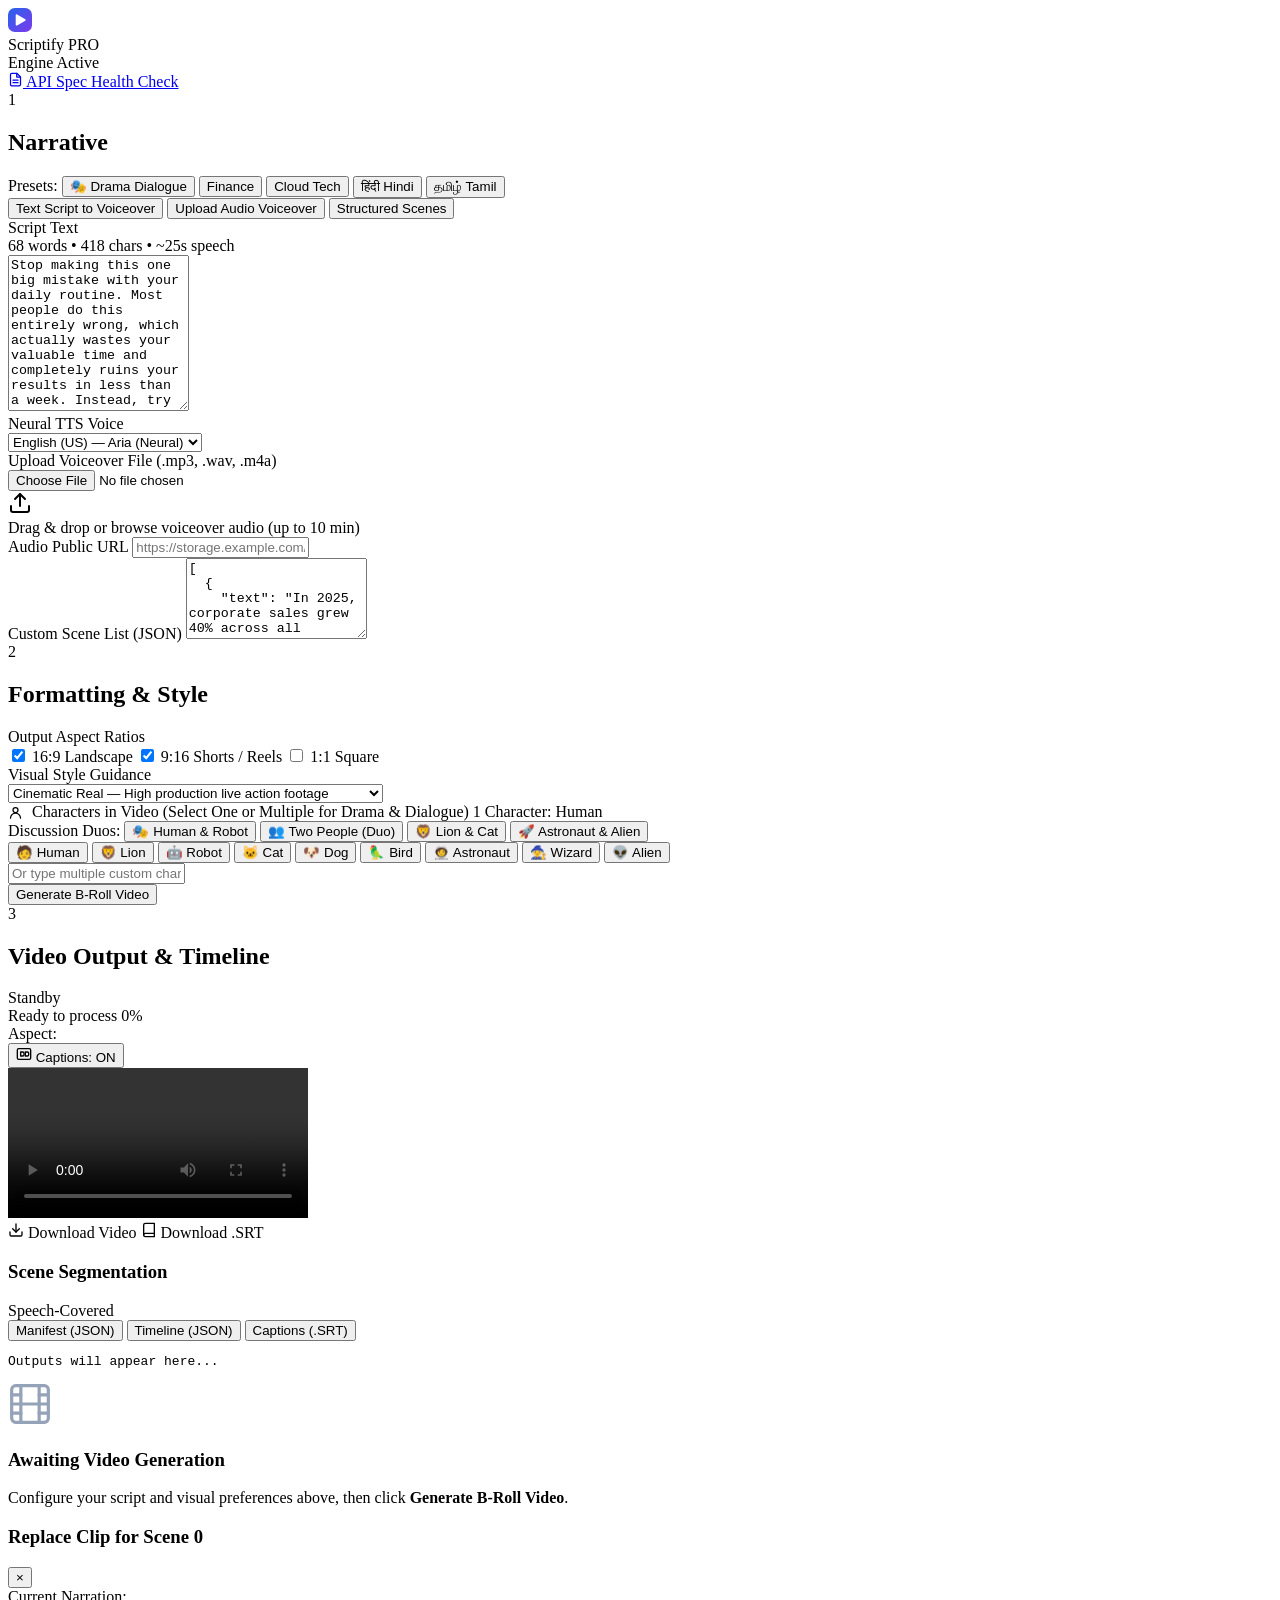
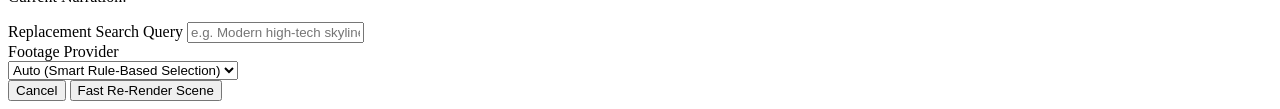
==== commit 0499d460: "feat: Add massive script-text textarea with live stats and multi-character drama dialogue engine" ====
--- a/src/web/index.html
+++ b/src/web/index.html
@@ -4,7 +4,7 @@
   <meta charset="UTF-8">
   <meta name="viewport" content="width=device-width, initial-scale=1.0">
   <title>Scriptify — Video Engine</title>
-  <link rel="stylesheet" href="/static/style.css">
+  <link rel="stylesheet" href="/static/style.css?v=3.0">
   <link rel="preconnect" href="https://fonts.googleapis.com">
   <link rel="preconnect" href="https://fonts.gstatic.com" crossorigin>
   <link href="https://fonts.googleapis.com/css2?family=Plus+Jakarta+Sans:wght@400;500;600;700;800&family=JetBrains+Mono:wght@400;500&display=swap" rel="stylesheet">
@@ -64,6 +64,7 @@
           </div>
           <div class="presets-bar">
             <span class="preset-label">Presets:</span>
+            <button type="button" class="preset-btn" id="preset-drama">🎭 Drama Dialogue</button>
             <button type="button" class="preset-btn" id="preset-finance">Finance</button>
             <button type="button" class="preset-btn" id="preset-cloud">Cloud Tech</button>
             <button type="button" class="preset-btn" id="preset-hindi">हिंदी Hindi</button>
@@ -82,8 +83,15 @@
         <div class="tab-pane active" id="tab-script">
           <div class="form-vertical-flow">
             <div class="field-group full-width-group">
-              <label for="script-text">Script Text</label>
-              <textarea id="script-text" rows="4" placeholder="Enter your script here... Or pick a preset above.">Stop making this one big mistake with your daily routine. Most people do this entirely wrong, which actually wastes your valuable time and completely ruins your results in less than a week. Instead, try this simple tweak, make your very first move quick and then immediately lock in your focus. It takes less than 5 seconds to do and fixes the problem instantly. If you want the full breakdown sent straight to your inbox, drop a yes in the comments right now.</textarea>
+              <div class="script-header-row">
+                <label for="script-text">Script Text</label>
+                <div class="script-stats" id="script-stats">
+                  <span id="stat-words">68 words</span> &bull; 
+                  <span id="stat-chars">418 chars</span> &bull; 
+                  <span id="stat-time">~25s speech</span>
+                </div>
+              </div>
+              <textarea id="script-text" rows="10" placeholder="Enter your script here... Supports massive text, long voiceovers, and two-character drama discussions (Alex: ... Morgan: ...)">Stop making this one big mistake with your daily routine. Most people do this entirely wrong, which actually wastes your valuable time and completely ruins your results in less than a week. Instead, try this simple tweak, make your very first move quick and then immediately lock in your focus. It takes less than 5 seconds to do and fixes the problem instantly. If you want the full breakdown sent straight to your inbox, drop a yes in the comments right now.</textarea>
             </div>
             <div class="field-group full-width-group">
               <label for="tts-voice">Neural TTS Voice</label>
@@ -195,12 +203,25 @@
             </div>
           </div>
 
-          <!-- Row 3: Character Selection Box -->
+          <!-- Row 3: Character Selection Box (Multi-Character & Drama Support) -->
           <div class="field-group full-width-group character-box-wrapper">
-            <label class="character-box-label">
-              <svg width="15" height="15" viewBox="0 0 24 24" fill="none" stroke="currentColor" stroke-width="2" stroke-linecap="round" stroke-linejoin="round" style="display:inline;vertical-align:middle;margin-right:5px"><circle cx="12" cy="8" r="4"/><path d="M20 21a8 8 0 1 0-16 0"/></svg>
-              Character in Video
-            </label>
+            <div class="char-header-row">
+              <label class="character-box-label">
+                <svg width="15" height="15" viewBox="0 0 24 24" fill="none" stroke="currentColor" stroke-width="2" stroke-linecap="round" stroke-linejoin="round" style="display:inline;vertical-align:middle;margin-right:5px"><circle cx="12" cy="8" r="4"/><path d="M20 21a8 8 0 1 0-16 0"/></svg>
+                Characters in Video (Select One or Multiple for Drama & Dialogue)
+              </label>
+              <span id="char-selection-summary" class="char-summary-badge">1 Character: Human</span>
+            </div>
+
+            <!-- Quick Discussion Duos -->
+            <div class="char-duo-presets">
+              <span class="duo-label">Discussion Duos:</span>
+              <button type="button" class="char-duo-btn" data-duo="human,robot">🎭 Human & Robot</button>
+              <button type="button" class="char-duo-btn" data-duo="human,engineer">👥 Two People (Duo)</button>
+              <button type="button" class="char-duo-btn" data-duo="lion,cat">🦁 Lion & Cat</button>
+              <button type="button" class="char-duo-btn" data-duo="astronaut,alien">🚀 Astronaut & Alien</button>
+            </div>
+
             <div class="char-chips" id="char-chips">
               <button type="button" class="char-chip active" data-char="human">&#x1F9D1; Human</button>
               <button type="button" class="char-chip" data-char="lion">&#x1F981; Lion</button>
@@ -213,7 +234,7 @@
               <button type="button" class="char-chip" data-char="alien">&#x1F47D; Alien</button>
             </div>
             <div class="char-custom-row">
-              <input type="text" id="character-type-input" placeholder="Or type any custom character: dragon, dinosaur, knight, fox…" maxlength="40">
+              <input type="text" id="character-type-input" placeholder="Or type multiple custom characters: Doctor, Patient or King, Advisor or Dragon, Knight…" maxlength="80">
             </div>
           </div>
 
@@ -380,6 +401,6 @@
     </div>
   </div>
 
-  <script src="/static/app.js"></script>
+  <script src="/static/app.js?v=3.0"></script>
 </body>
 </html>
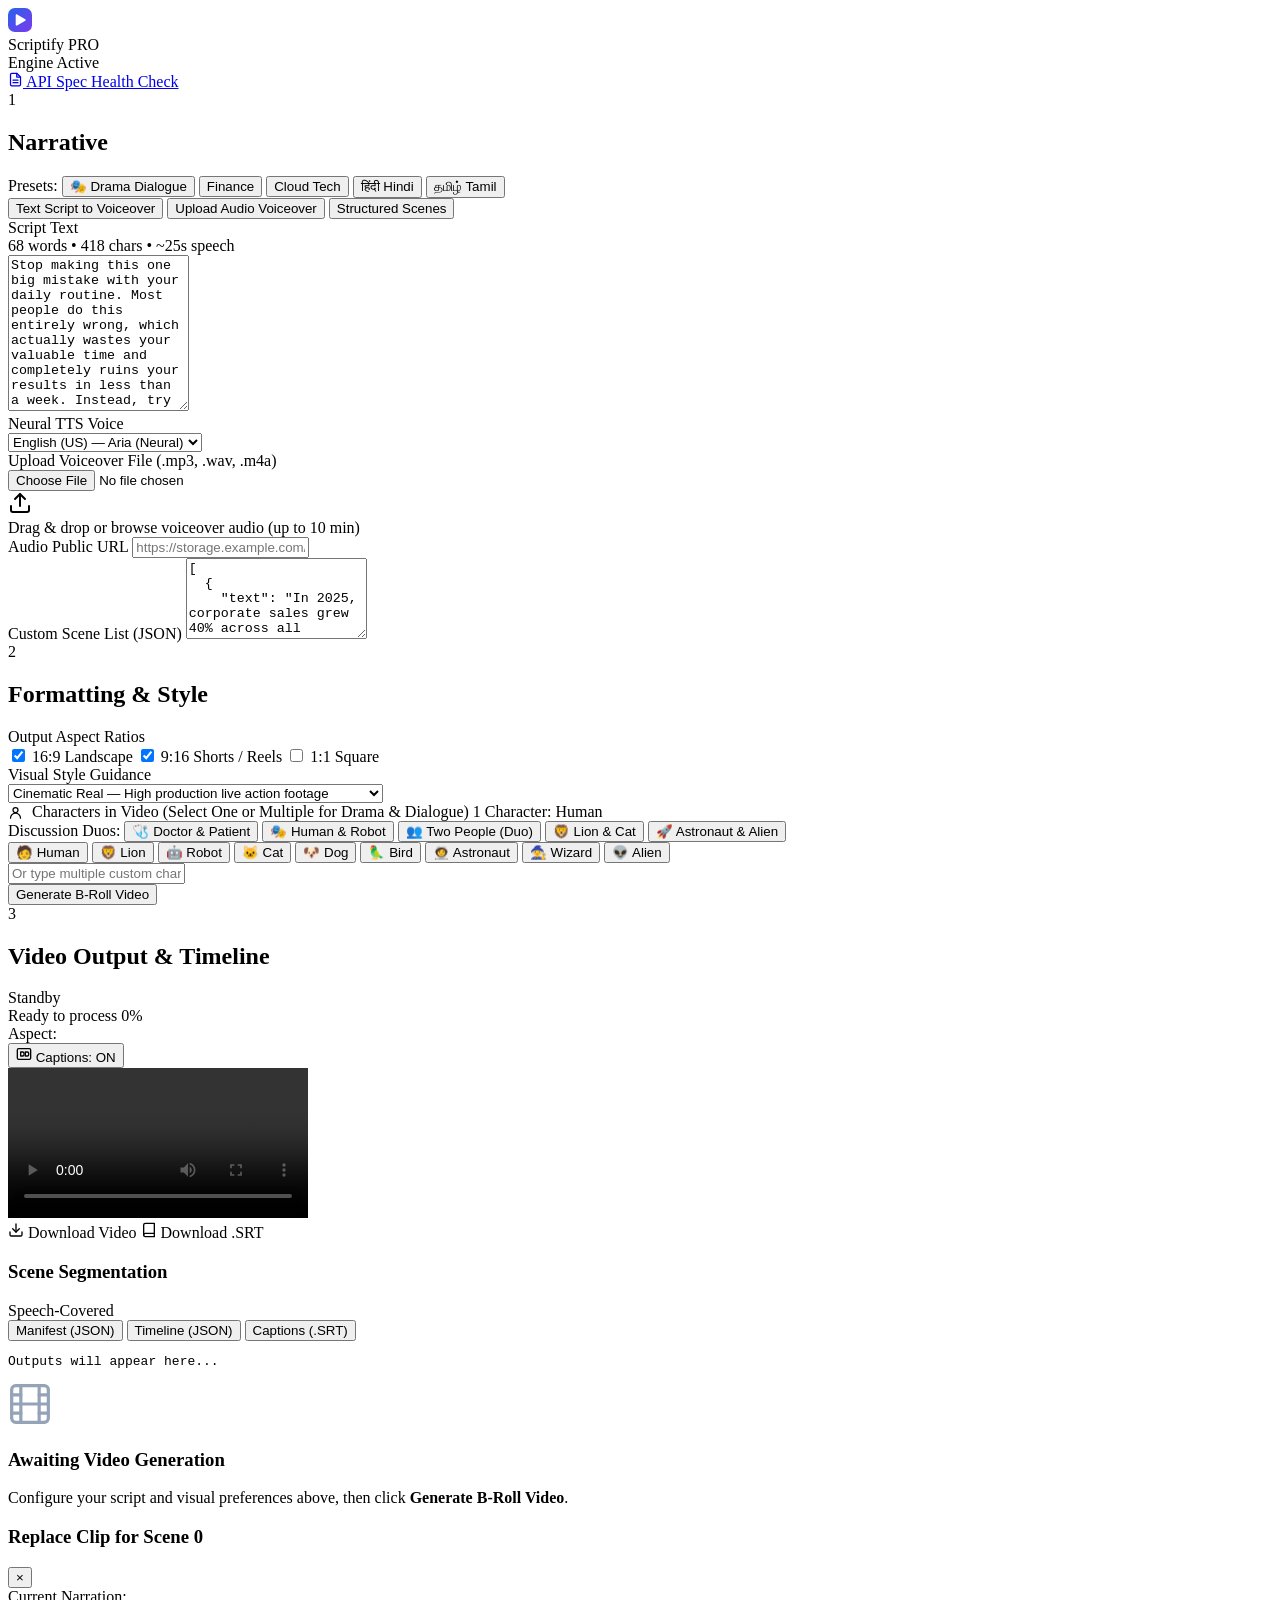
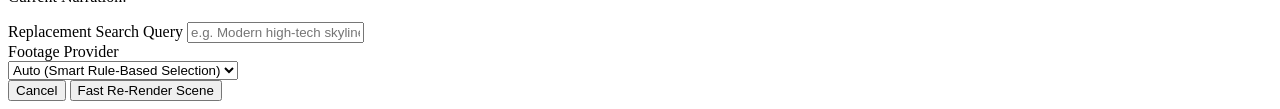
==== commit 9fbf22ba: "feat: Strip speaker name prefixes from voiceover, enable multi-turn dialogue voices, and remove char" ====
--- a/src/web/index.html
+++ b/src/web/index.html
@@ -216,6 +216,7 @@
             <!-- Quick Discussion Duos -->
             <div class="char-duo-presets">
               <span class="duo-label">Discussion Duos:</span>
+              <button type="button" class="char-duo-btn" data-duo="doctor,patient">🩺 Doctor & Patient</button>
               <button type="button" class="char-duo-btn" data-duo="human,robot">🎭 Human & Robot</button>
               <button type="button" class="char-duo-btn" data-duo="human,engineer">👥 Two People (Duo)</button>
               <button type="button" class="char-duo-btn" data-duo="lion,cat">🦁 Lion & Cat</button>
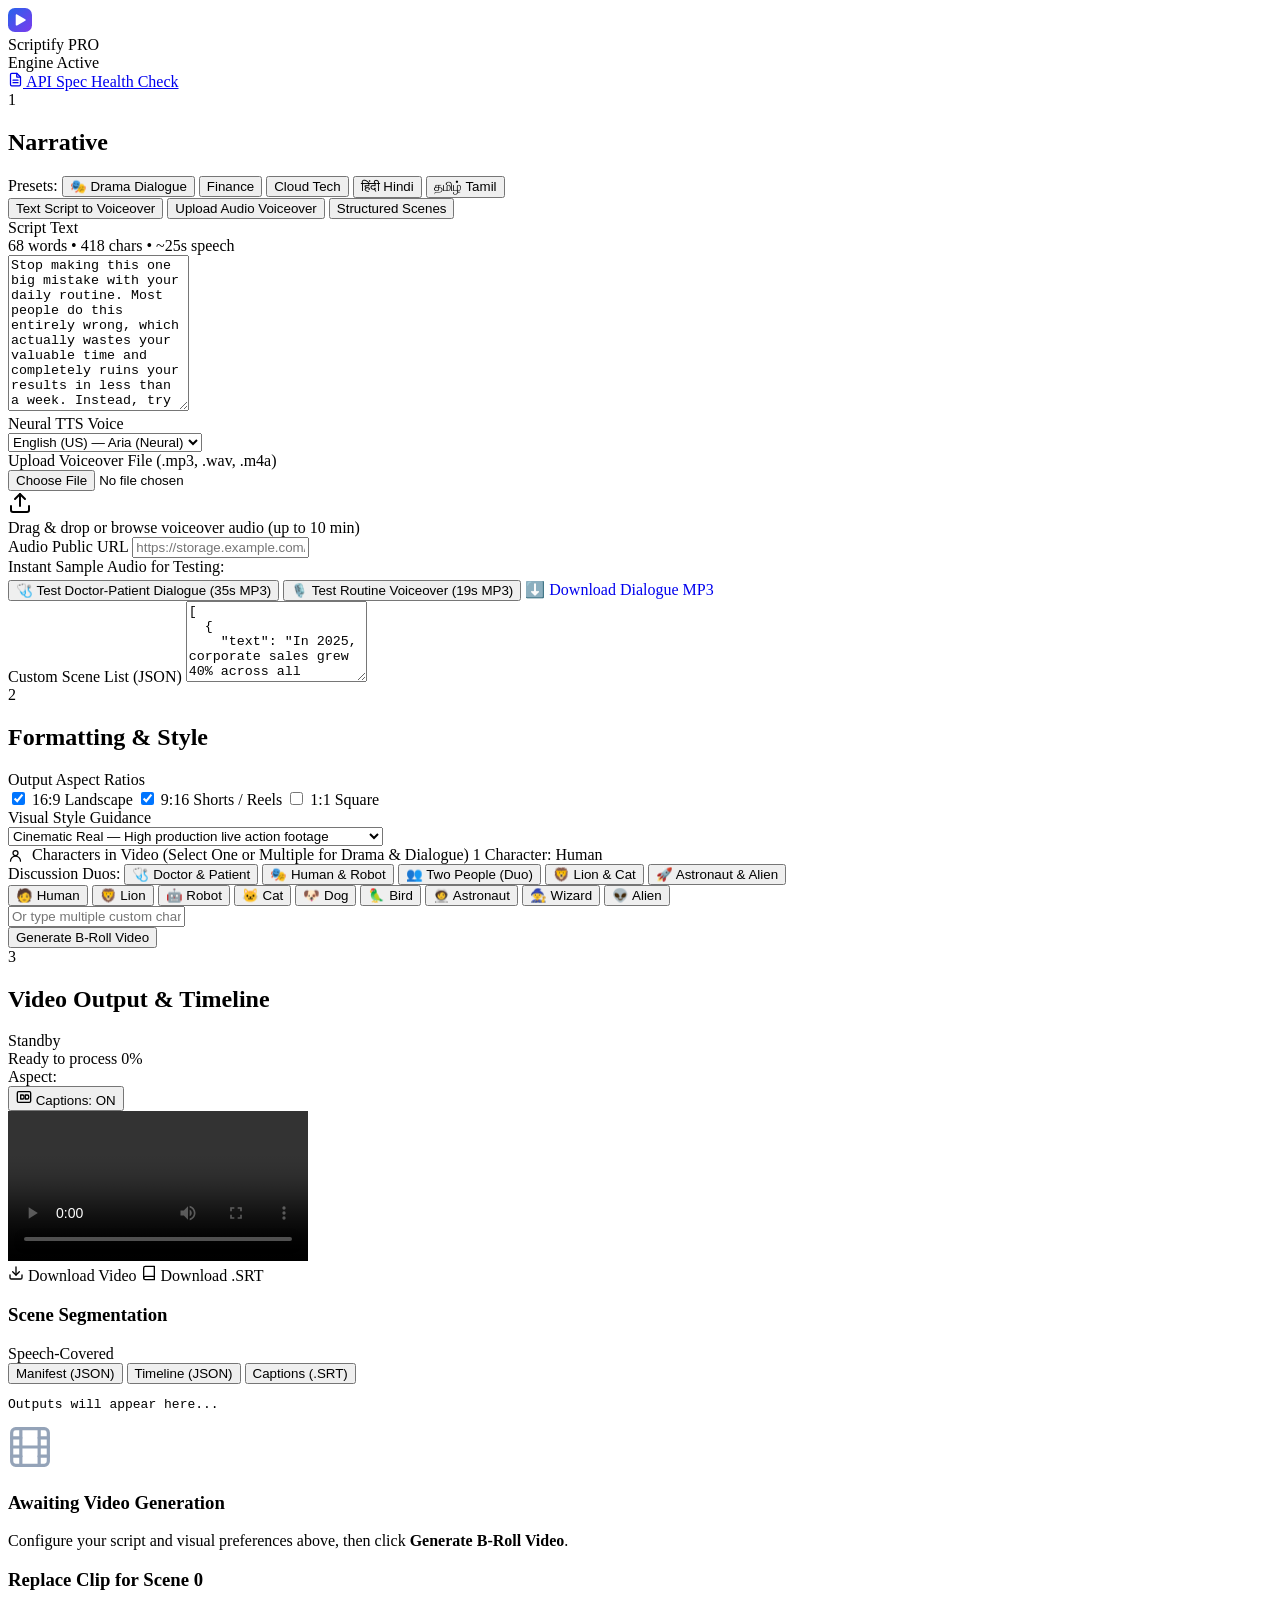
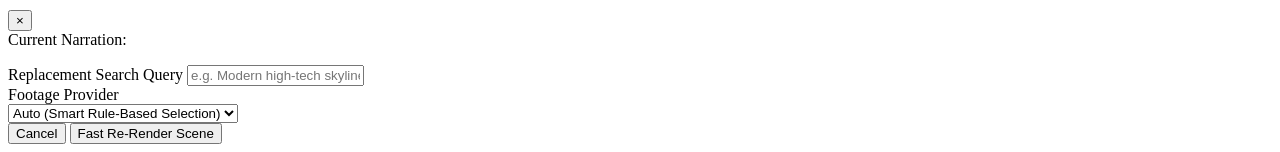
==== commit 2ff5f558: "feat: Add one-click test sample audio loaders and downloads to UI" ====
--- a/src/web/index.html
+++ b/src/web/index.html
@@ -131,6 +131,15 @@
               <label for="audio-url">Audio Public URL</label>
               <input type="url" id="audio-url" placeholder="https://storage.example.com/voiceover.mp3">
             </div>
+            <!-- Quick Pre-Loaded Sample Audio -->
+            <div class="field-group full-width-group">
+              <label>Instant Sample Audio for Testing:</label>
+              <div class="char-duo-presets" style="margin-top: 4px;">
+                <button type="button" class="char-duo-btn" id="btn-load-sample-doctor">🩺 Test Doctor-Patient Dialogue (35s MP3)</button>
+                <button type="button" class="char-duo-btn" id="btn-load-sample-routine">🎙️ Test Routine Voiceover (19s MP3)</button>
+                <a href="/static/sample_doctor_patient_dialogue.mp3" download="sample_doctor_patient_dialogue.mp3" class="char-duo-btn" style="text-decoration:none;display:inline-flex;align-items:center;">⬇️ Download Dialogue MP3</a>
+              </div>
+            </div>
           </div>
         </div>
 
